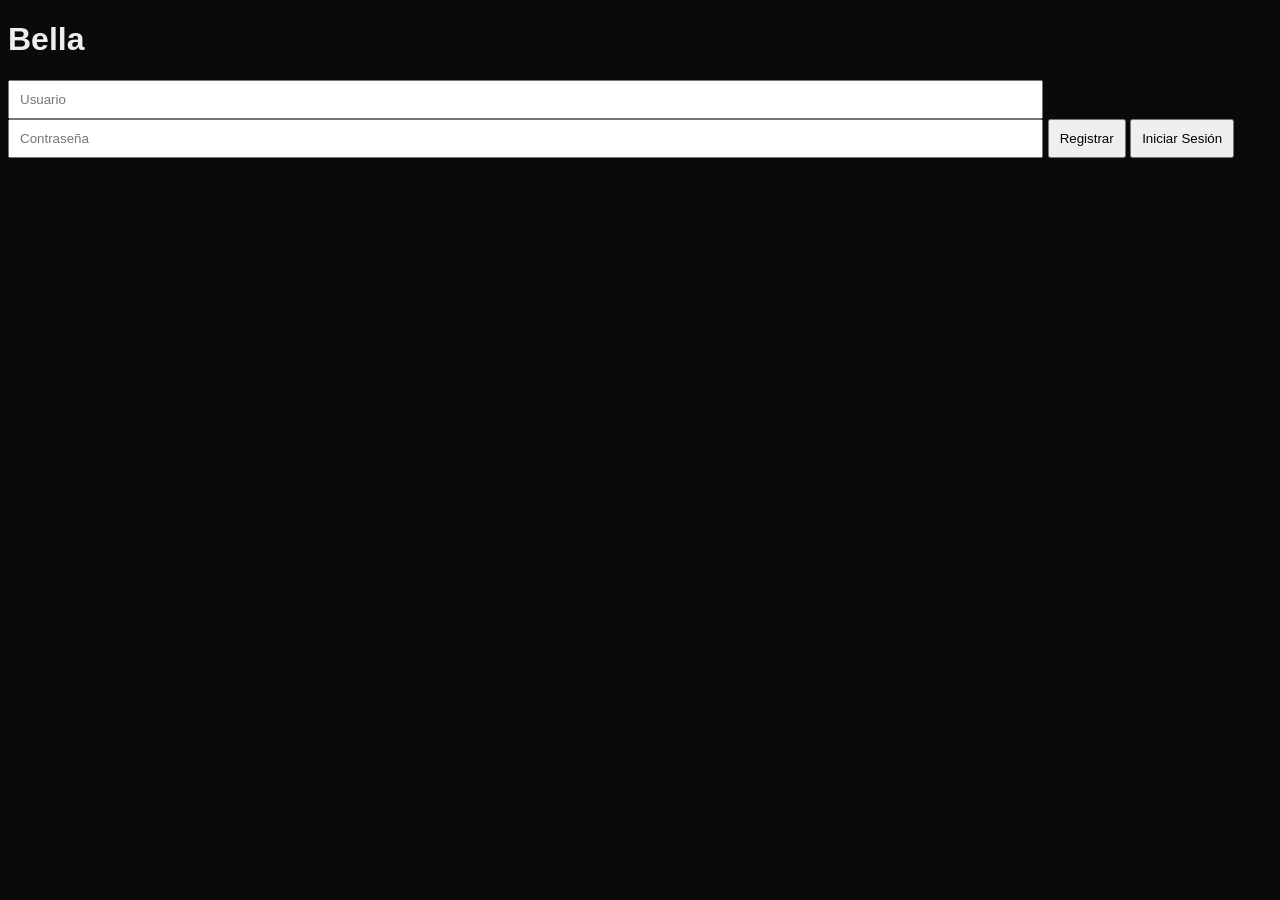
==== index.html @ 6362f436 "Add back button to character selection and chat" ====
<!DOCTYPE html>
<html>
<head>
    <title>Bella - Tu espejo emocional</title>
    <style>
        body { font-family: Arial; background: #0a0a0a; color: #eee; }
        #chat { height: 400px; overflow-y: auto; border: 1px solid #333; padding: 10px; }
        .user { 
            color: #4fc3f7; 
            text-shadow: 0 0 10px rgba(79, 195, 247, 0.3); 
        }
        .bella { 
            color: #ffb74d; 
            text-shadow: 0 0 10px rgba(255, 183, 77, 0.3); 
        }
        input { width: 80%; padding: 10px; }
        button { padding: 10px; }
    </style>
</head>
<body>
    <h1>Bella</h1>
    
    <!-- Login/Registro -->
    <div id="auth">
        <input id="username" placeholder="Usuario">
        <input id="password" type="password" placeholder="Contraseña">
        <button onclick="registrar()">Registrar</button>
        <button onclick="login()">Iniciar Sesión</button>
    </div>
    
    <!-- Selección de personaje -->
    <div id="personajes" style="display:none;">
        <h2>Selecciona un personaje</h2>
        <div id="lista-personajes"></div>
        <button onclick="crearPersonaje()">Crear personaje</button>
        <!-- Dentro de la selección de personajes -->
        <button onclick="volverAHome()">⬅ Volver</button>
    </div>
    
    <!-- Chat -->
    <div id="chat-container" style="display:none;">
        <div id="chat"></div>
        <input id="msg" placeholder="Escribe algo...">
        <button onclick="enviarMensaje()">Enviar</button>
        <!-- Dentro del chat -->
        <button onclick="volverAPersonajes()">⬅ Volver a personajes</button>
    </div>
    
    <script>
        const API_URL = 'https://compromise-bare-comparisons-room.trycloudflare.com';
        let token = null;
        let usuarioActual = null;
        let personajeActual = null;
        
        async function registrar() {
            const username = document.getElementById('username').value;
            const password = document.getElementById('password').value;
            
            const response = await fetch(`${API_URL}/api/register`, {
                method: 'POST',
                headers: {'Content-Type': 'application/json'},
                body: JSON.stringify({username, password})
            });
            const data = await response.json();
            alert(data.message || data.status);
        }
        
        async function login() {
            const username = document.getElementById('username').value;
            const password = document.getElementById('password').value;
            
            const response = await fetch(`${API_URL}/api/login`, {
                method: 'POST',
                headers: {'Content-Type': 'application/json'},
                body: JSON.stringify({username, password})
            });
            const data = await response.json();
            
            if (data.status === 'success') {
                token = data.token;
                usuarioActual = username;
                document.getElementById('auth').style.display = 'none';
                document.getElementById('personajes').style.display = 'block';
                cargarPersonajes();
            } else {
                alert('Error: ' + data.message);
            }
        }
        
        async function cargarPersonajes() {
            const response = await fetch(`${API_URL}/api/personajes`);
            const data = await response.json();
            
            const lista = document.getElementById('lista-personajes');
            lista.innerHTML = '';
            
            data.personajes.forEach(p => {
                const btn = document.createElement('button');
                btn.textContent = p.nombre;
                btn.onclick = () => iniciarChat(p.nombre);
                lista.appendChild(btn);
            });
        }
        
        function iniciarChat(nombre) {
            personajeActual = nombre;
            document.getElementById('personajes').style.display = 'none';
            document.getElementById('chat-container').style.display = 'block';
            document.getElementById('chat').innerHTML = '';
        }
        
        async function enviarMensaje() {
            const msg = document.getElementById('msg').value;
            if (!msg) return;
            
            const chat = document.getElementById('chat');
            chat.innerHTML += `<div class="user">Tú: ${msg}</div>`;
            document.getElementById('msg').value = '';
            
            const response = await fetch(`${API_URL}/api/chat/${personajeActual}`, {
                method: 'POST',
                headers: {'Content-Type': 'application/json'},
                body: JSON.stringify({mensaje: msg, usuario: usuarioActual})
            });
            const data = await response.json();
            
            if (data.status === 'success') {
                chat.innerHTML += `<div class="bella">${personajeActual}: ${data.respuesta}</div>`;
                chat.scrollTop = chat.scrollHeight;
            } else {
                chat.innerHTML += `<div class="bella">Error: ${data.message}</div>`;
            }
        }
        
        function crearPersonaje() {
            // Redirigir a página de creación (a implementar)
            alert('Función de creación de personajes (próximamente)');
        }
    </script>
</body>
</html>
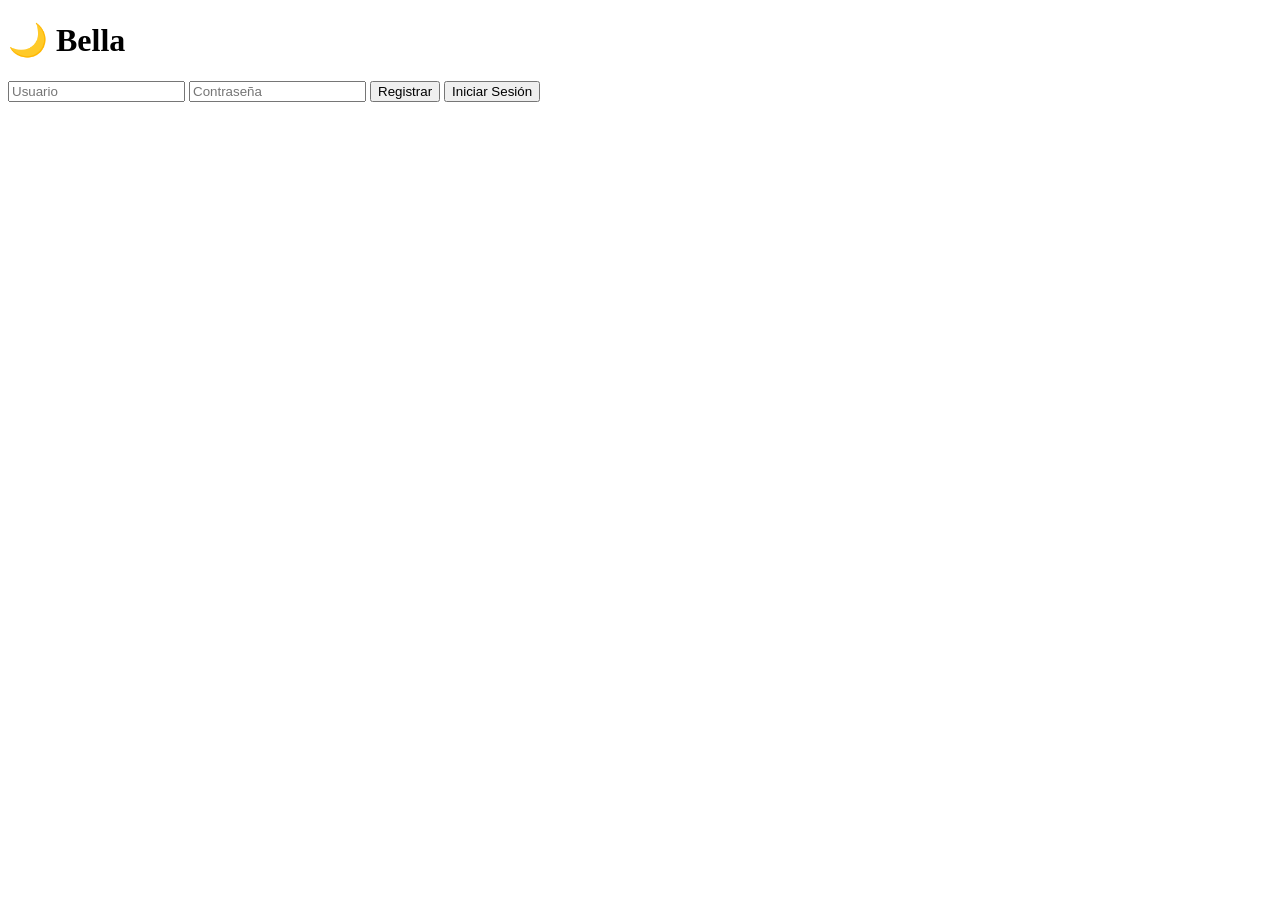
==== commit 93c08a55: "Refactor HTML structure and link styles" ====
--- a/index.html
+++ b/index.html
@@ -2,140 +2,79 @@
 <html>
 <head>
     <title>Bella - Tu espejo emocional</title>
-    <style>
-        body { font-family: Arial; background: #0a0a0a; color: #eee; }
-        #chat { height: 400px; overflow-y: auto; border: 1px solid #333; padding: 10px; }
-        .user { 
-            color: #4fc3f7; 
-            text-shadow: 0 0 10px rgba(79, 195, 247, 0.3); 
-        }
-        .bella { 
-            color: #ffb74d; 
-            text-shadow: 0 0 10px rgba(255, 183, 77, 0.3); 
-        }
-        input { width: 80%; padding: 10px; }
-        button { padding: 10px; }
-    </style>
+    <link rel="stylesheet" href="style.css">
 </head>
 <body>
-    <h1>Bella</h1>
-    
-    <!-- Login/Registro -->
-    <div id="auth">
+    <h1>🌙 Bella</h1>
+
+    <!-- ===== SECCIÓN 1: AUTH ===== -->
+    <div id="auth" class="seccion">
         <input id="username" placeholder="Usuario">
         <input id="password" type="password" placeholder="Contraseña">
         <button onclick="registrar()">Registrar</button>
         <button onclick="login()">Iniciar Sesión</button>
     </div>
-    
-    <!-- Selección de personaje -->
-    <div id="personajes" style="display:none;">
+
+    <!-- ===== SECCIÓN 2: PERSONAJES ===== -->
+    <div id="personajes" class="seccion" style="display:none;">
         <h2>Selecciona un personaje</h2>
         <div id="lista-personajes"></div>
-        <button onclick="crearPersonaje()">Crear personaje</button>
-        <!-- Dentro de la selección de personajes -->
-        <button onclick="volverAHome()">⬅ Volver</button>
+        <button onclick="mostrarSeccion('creador')">✨ Crear personaje</button>
+        <button class="volver" onclick="volverAHome()">⬅ Volver</button>
     </div>
-    
-    <!-- Chat -->
-    <div id="chat-container" style="display:none;">
+
+    <!-- ===== SECCIÓN 3: CHAT ===== -->
+    <div id="chat-container" class="seccion" style="display:none;">
         <div id="chat"></div>
         <input id="msg" placeholder="Escribe algo...">
         <button onclick="enviarMensaje()">Enviar</button>
-        <!-- Dentro del chat -->
-        <button onclick="volverAPersonajes()">⬅ Volver a personajes</button>
+        <button class="volver" onclick="volverAPersonajes()">⬅ Volver a personajes</button>
     </div>
-    
-    <script>
-        const API_URL = 'https://compromise-bare-comparisons-room.trycloudflare.com';
-        let token = null;
-        let usuarioActual = null;
-        let personajeActual = null;
+
+    <!-- ===== SECCIÓN 4: CREADOR DE PERSONAJES ===== -->
+    <div id="creador" class="seccion" style="display:none;">
+        <h2>✨ Crear nuevo personaje</h2>
         
-        async function registrar() {
-            const username = document.getElementById('username').value;
-            const password = document.getElementById('password').value;
-            
-            const response = await fetch(`${API_URL}/api/register`, {
-                method: 'POST',
-                headers: {'Content-Type': 'application/json'},
-                body: JSON.stringify({username, password})
-            });
-            const data = await response.json();
-            alert(data.message || data.status);
-        }
-        
-        async function login() {
-            const username = document.getElementById('username').value;
-            const password = document.getElementById('password').value;
-            
-            const response = await fetch(`${API_URL}/api/login`, {
-                method: 'POST',
-                headers: {'Content-Type': 'application/json'},
-                body: JSON.stringify({username, password})
-            });
-            const data = await response.json();
-            
-            if (data.status === 'success') {
-                token = data.token;
-                usuarioActual = username;
-                document.getElementById('auth').style.display = 'none';
-                document.getElementById('personajes').style.display = 'block';
-                cargarPersonajes();
-            } else {
-                alert('Error: ' + data.message);
-            }
-        }
-        
-        async function cargarPersonajes() {
-            const response = await fetch(`${API_URL}/api/personajes`);
-            const data = await response.json();
-            
-            const lista = document.getElementById('lista-personajes');
-            lista.innerHTML = '';
-            
-            data.personajes.forEach(p => {
-                const btn = document.createElement('button');
-                btn.textContent = p.nombre;
-                btn.onclick = () => iniciarChat(p.nombre);
-                lista.appendChild(btn);
-            });
-        }
-        
-        function iniciarChat(nombre) {
-            personajeActual = nombre;
-            document.getElementById('personajes').style.display = 'none';
-            document.getElementById('chat-container').style.display = 'block';
-            document.getElementById('chat').innerHTML = '';
-        }
-        
-        async function enviarMensaje() {
-            const msg = document.getElementById('msg').value;
-            if (!msg) return;
-            
-            const chat = document.getElementById('chat');
-            chat.innerHTML += `<div class="user">Tú: ${msg}</div>`;
-            document.getElementById('msg').value = '';
-            
-            const response = await fetch(`${API_URL}/api/chat/${personajeActual}`, {
-                method: 'POST',
-                headers: {'Content-Type': 'application/json'},
-                body: JSON.stringify({mensaje: msg, usuario: usuarioActual})
-            });
-            const data = await response.json();
-            
-            if (data.status === 'success') {
-                chat.innerHTML += `<div class="bella">${personajeActual}: ${data.respuesta}</div>`;
-                chat.scrollTop = chat.scrollHeight;
-            } else {
-                chat.innerHTML += `<div class="bella">Error: ${data.message}</div>`;
-            }
-        }
-        
-        function crearPersonaje() {
-            // Redirigir a página de creación (a implementar)
-            alert('Función de creación de personajes (próximamente)');
-        }
-    </script>
+        <input id="nombre-personaje" placeholder="Nombre del personaje">
+        <textarea id="intro-personaje" placeholder="Introducción..."></textarea>
+        <textarea id="peculiaridad-personaje" placeholder="Peculiaridad..."></textarea>
+
+        <h3>Ajustes de personalidad</h3>
+        <div class="slider-container">
+            <label>Bondad</label>
+            <input type="range" id="bondad" min="0" max="1000" value="500" oninput="actualizarValor('bondad')">
+            <span id="bondad-valor">500</span>
+        </div>
+        <div class="slider-container">
+            <label>Hostilidad</label>
+            <input type="range" id="hostilidad" min="0" max="1000" value="500" oninput="actualizarValor('hostilidad')">
+            <span id="hostilidad-valor">500</span>
+        </div>
+        <div class="slider-container">
+            <label>Lógica</label>
+            <input type="range" id="logica" min="0" max="1000" value="500" oninput="actualizarValor('logica')">
+            <span id="logica-valor">500</span>
+        </div>
+        <div class="slider-container">
+            <label>Ambiición</label>
+            <input type="range" id="ambicion" min="0" max="1000" value="500" oninput="actualizarValor('ambicion')">
+            <span id="ambicion-valor">500</span>
+        </div>
+        <div class="slider-container">
+            <label>Miedo</label>
+            <input type="range" id="miedo" min="0" max="1000" value="500" oninput="actualizarValor('miedo')">
+            <span id="miedo-valor">500</span>
+        </div>
+        <div class="slider-container">
+            <label>Posesividad</label>
+            <input type="range" id="posesividad" min="0" max="1000" value="500" oninput="actualizarValor('posesividad')">
+            <span id="posesividad-valor">500</span>
+        </div>
+
+        <button onclick="crearPersonaje()">🚀 Crear personaje</button>
+        <button class="volver" onclick="volverAPersonajes()">⬅ Volver</button>
+    </div>
+
+    <script src="script.js"></script>
 </body>
 </html>
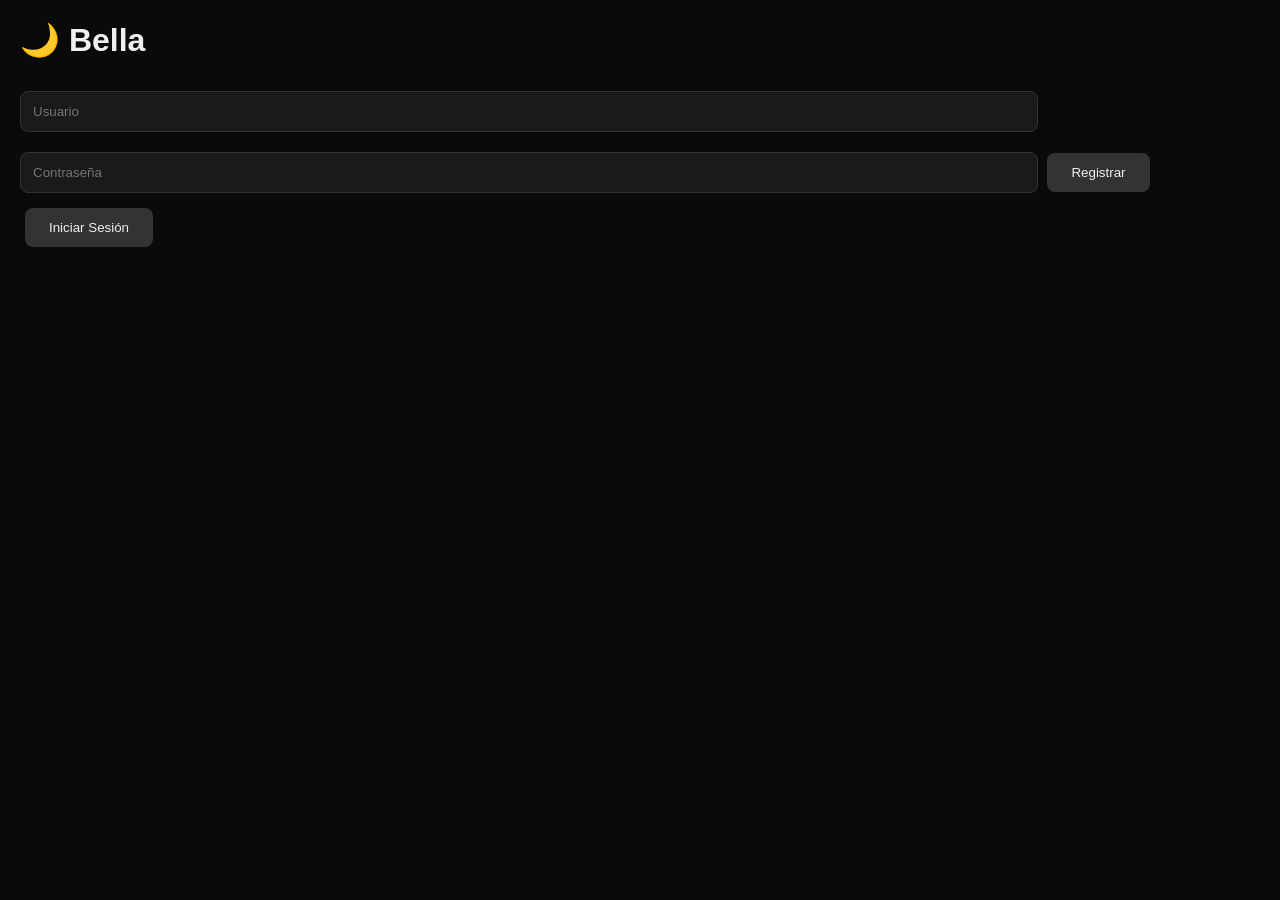
==== commit 861e7661: "Add file input for optional character image" ====
--- a/index.html
+++ b/index.html
@@ -34,7 +34,9 @@
     <!-- ===== SECCIÓN 4: CREADOR DE PERSONAJES ===== -->
     <div id="creador" class="seccion" style="display:none;">
         <h2>✨ Crear nuevo personaje</h2>
-        
+        <!-- Subir imagen -->
+        <label for="imagen-personaje">Imagen (opcional):</label>
+        <input type="file" id="imagen-personaje" accept="image/*">
         <input id="nombre-personaje" placeholder="Nombre del personaje">
         <textarea id="intro-personaje" placeholder="Introducción..."></textarea>
         <textarea id="peculiaridad-personaje" placeholder="Peculiaridad..."></textarea>
--- a/style.css
+++ b/style.css
@@ -0,0 +1,77 @@
+/* style.css */
+body {
+    font-family: Arial, sans-serif;
+    background: #0a0a0a;
+    color: #eee;
+    margin: 20px;
+}
+h1, h2 {
+    color: #f0f0f0;
+}
+input, textarea {
+    width: 80%;
+    padding: 12px;
+    margin: 10px 0;
+    border: 1px solid #333;
+    border-radius: 8px;
+    background: #1a1a1a;
+    color: #f0f0f0;
+}
+textarea {
+    height: 80px;
+    resize: vertical;
+}
+button {
+    padding: 12px 24px;
+    margin: 5px;
+    border: none;
+    border-radius: 8px;
+    background: #333;
+    color: #f0f0f0;
+    cursor: pointer;
+    transition: background 0.3s;
+}
+button:hover {
+    background: #555;
+}
+#chat {
+    height: 400px;
+    overflow-y: auto;
+    border: 1px solid #333;
+    padding: 10px;
+    background: #1a1a1a;
+    border-radius: 10px;
+}
+.user {
+    color: #00e5ff;
+    font-weight: bold;
+    text-shadow: 0 0 8px rgba(0, 229, 255, 0.2);
+}
+.bella {
+    color: #ffab00;
+    font-weight: bold;
+    text-shadow: 0 0 8px rgba(255, 171, 0, 0.2);
+}
+.slider-container {
+    display: flex;
+    align-items: center;
+    justify-content: space-between;
+    margin: 10px 0;
+}
+.slider-container label {
+    width: 120px;
+}
+.slider-container input[type="range"] {
+    width: 60%;
+    background: #333;
+    accent-color: #ffab00;
+}
+.slider-container span {
+    width: 40px;
+    text-align: right;
+    color: #ffab00;
+}
+.volver {
+    background: #444;
+    margin-top: 20px;
+}
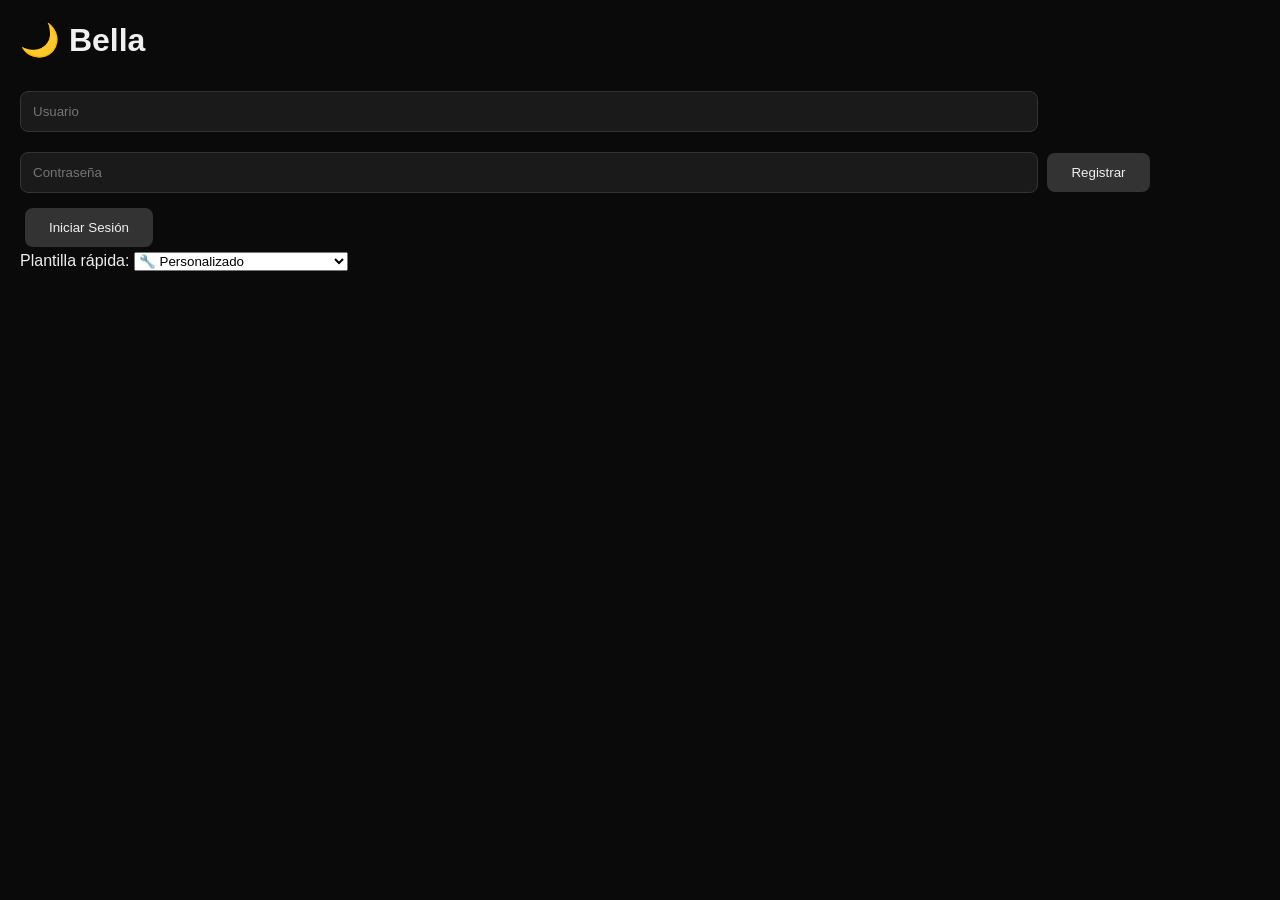
==== commit 488d0263: "Enhance character creation with templates and sliders Added template selection and adjusted sliders " ====
--- a/index.html
+++ b/index.html
@@ -14,7 +14,16 @@
         <button onclick="registrar()">Registrar</button>
         <button onclick="login()">Iniciar Sesión</button>
     </div>
-
+    <!-- Selección de plantillas -->
+    <label for="plantilla">Plantilla rápida:</label>
+    <select id="plantilla" onchange="aplicarPlantilla()">
+        <option value="personalizado">🔧 Personalizado</option>
+        <option value="heroe">🦸 Héroe (B:700, H:200, L:600)</option>
+        <option value="villano">👹 Villano (B:200, H:800, L:300)</option>
+        <option value="sabio">🧙 Sabio (B:500, H:300, L:800)</option>
+        <option value="amigo">🤝 Amigo (B:800, H:100, L:400)</option>
+        <option value="loco">🤪 Loco (B:300, H:600, L:100)</option>
+    </select>
     <!-- ===== SECCIÓN 2: PERSONAJES ===== -->
     <div id="personajes" class="seccion" style="display:none;">
         <h2>Selecciona un personaje</h2>
@@ -40,39 +49,62 @@
         <input id="nombre-personaje" placeholder="Nombre del personaje">
         <textarea id="intro-personaje" placeholder="Introducción..."></textarea>
         <textarea id="peculiaridad-personaje" placeholder="Peculiaridad..."></textarea>
-
+        <!-- Cada slider ahora tiene un input numérico -->
         <h3>Ajustes de personalidad</h3>
+        <!-- > Bondad -->
         <div class="slider-container">
             <label>Bondad</label>
-            <input type="range" id="bondad" min="0" max="1000" value="500" oninput="actualizarValor('bondad')">
+            <input type="range" id="bondad" min="0" max="1000" value="500" 
+                   oninput="actualizarDesdeSlider('bondad')">
+            <input type="number" id="bondad-num" min="0" max="1000" value="500" 
+                   onchange="actualizarDesdeNumero('bondad')">
             <span id="bondad-valor">500</span>
         </div>
+        <!--> Hostilidad -->
         <div class="slider-container">
             <label>Hostilidad</label>
-            <input type="range" id="hostilidad" min="0" max="1000" value="500" oninput="actualizarValor('hostilidad')">
+            <input type="range" id="hostilidad" min="0" max="1000" value="500" 
+                   oninput="actualizarDesdeSlider('hostilidad')">
+            <input type="number" id="hostilidad-num" min="0" max="1000" value="500" 
+                   onchange="actualizarDesdeNumero('hostilidad')">
             <span id="hostilidad-valor">500</span>
         </div>
+        <!--> Lógica -->
         <div class="slider-container">
             <label>Lógica</label>
-            <input type="range" id="logica" min="0" max="1000" value="500" oninput="actualizarValor('logica')">
+            <input type="range" id="logica" min="0" max="1000" value="500" 
+                   oninput="actualizarDesdeSlider('logica')">
+            <input type="number" id="logica-num" min="0" max="1000" value="500" 
+                   onchange="actualizarDesdeNumero('logica')">
             <span id="logica-valor">500</span>
         </div>
+        <!--> Ambición -->
         <div class="slider-container">
-            <label>Ambiición</label>
-            <input type="range" id="ambicion" min="0" max="1000" value="500" oninput="actualizarValor('ambicion')">
+            <label>Ambicion</label>
+            <input type="range" id="ambicion" min="0" max="1000" value="500" 
+                   oninput="actualizarDesdeSlider('ambicion')">
+            <input type="number" id="ambicion-num" min="0" max="1000" value="500" 
+                   onchange="actualizarDesdeNumero('ambicion')">
             <span id="ambicion-valor">500</span>
         </div>
+        <!--> Miedo -->
         <div class="slider-container">
             <label>Miedo</label>
-            <input type="range" id="miedo" min="0" max="1000" value="500" oninput="actualizarValor('miedo')">
+            <input type="range" id="miedo" min="0" max="1000" value="500" 
+                   oninput="actualizarDesdeSlider('miedo')">
+            <input type="number" id="miedo-num" min="0" max="1000" value="500" 
+                   onchange="actualizarDesdeNumero('miedo')">
             <span id="miedo-valor">500</span>
         </div>
+        <!--> Posesividad -->
         <div class="slider-container">
             <label>Posesividad</label>
-            <input type="range" id="posesividad" min="0" max="1000" value="500" oninput="actualizarValor('posesividad')">
+            <input type="range" id="posesividad" min="0" max="1000" value="500" 
+                   oninput="actualizarDesdeSlider('posesividad')">
+            <input type="number" id="posesividad-num" min="0" max="1000" value="500" 
+                   onchange="actualizarDesdeNumero('posesividad')">
             <span id="posesividad-valor">500</span>
         </div>
-
         <button onclick="crearPersonaje()">🚀 Crear personaje</button>
         <button class="volver" onclick="volverAPersonajes()">⬅ Volver</button>
     </div>
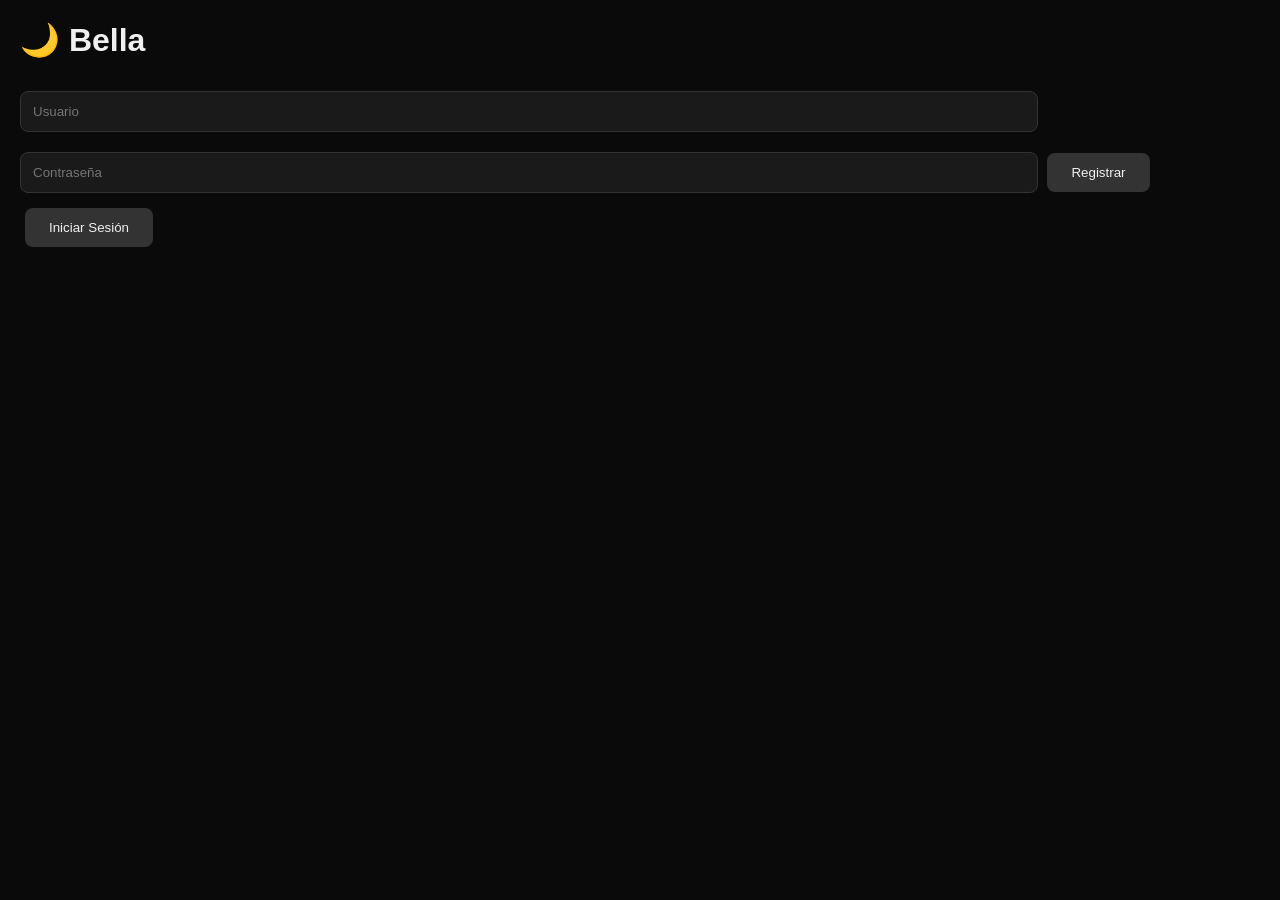
==== commit bcaf75b2: "Add character selection section to index.html" ====
--- a/index.html
+++ b/index.html
@@ -14,7 +14,14 @@
         <button onclick="registrar()">Registrar</button>
         <button onclick="login()">Iniciar Sesión</button>
     </div>
-    <!-- Selección de plantillas -->
+
+    <!-- ===== SECCIÓN 2: PERSONAJES ===== -->
+    <div id="personajes" class="seccion" style="display:none;">
+        <h2>Selecciona un personaje</h2>
+        <div id="lista-personajes"></div>
+        <button onclick="mostrarSeccion('creador')">✨ Crear personaje</button>
+        <button class="volver" onclick="volverAHome()">⬅ Volver</button>
+            <!-- Selección de plantillas -->
     <label for="plantilla">Plantilla rápida:</label>
     <select id="plantilla" onchange="aplicarPlantilla()">
         <option value="personalizado">🔧 Personalizado</option>
@@ -24,12 +31,6 @@
         <option value="amigo">🤝 Amigo (B:800, H:100, L:400)</option>
         <option value="loco">🤪 Loco (B:300, H:600, L:100)</option>
     </select>
-    <!-- ===== SECCIÓN 2: PERSONAJES ===== -->
-    <div id="personajes" class="seccion" style="display:none;">
-        <h2>Selecciona un personaje</h2>
-        <div id="lista-personajes"></div>
-        <button onclick="mostrarSeccion('creador')">✨ Crear personaje</button>
-        <button class="volver" onclick="volverAHome()">⬅ Volver</button>
     </div>
 
     <!-- ===== SECCIÓN 3: CHAT ===== -->
